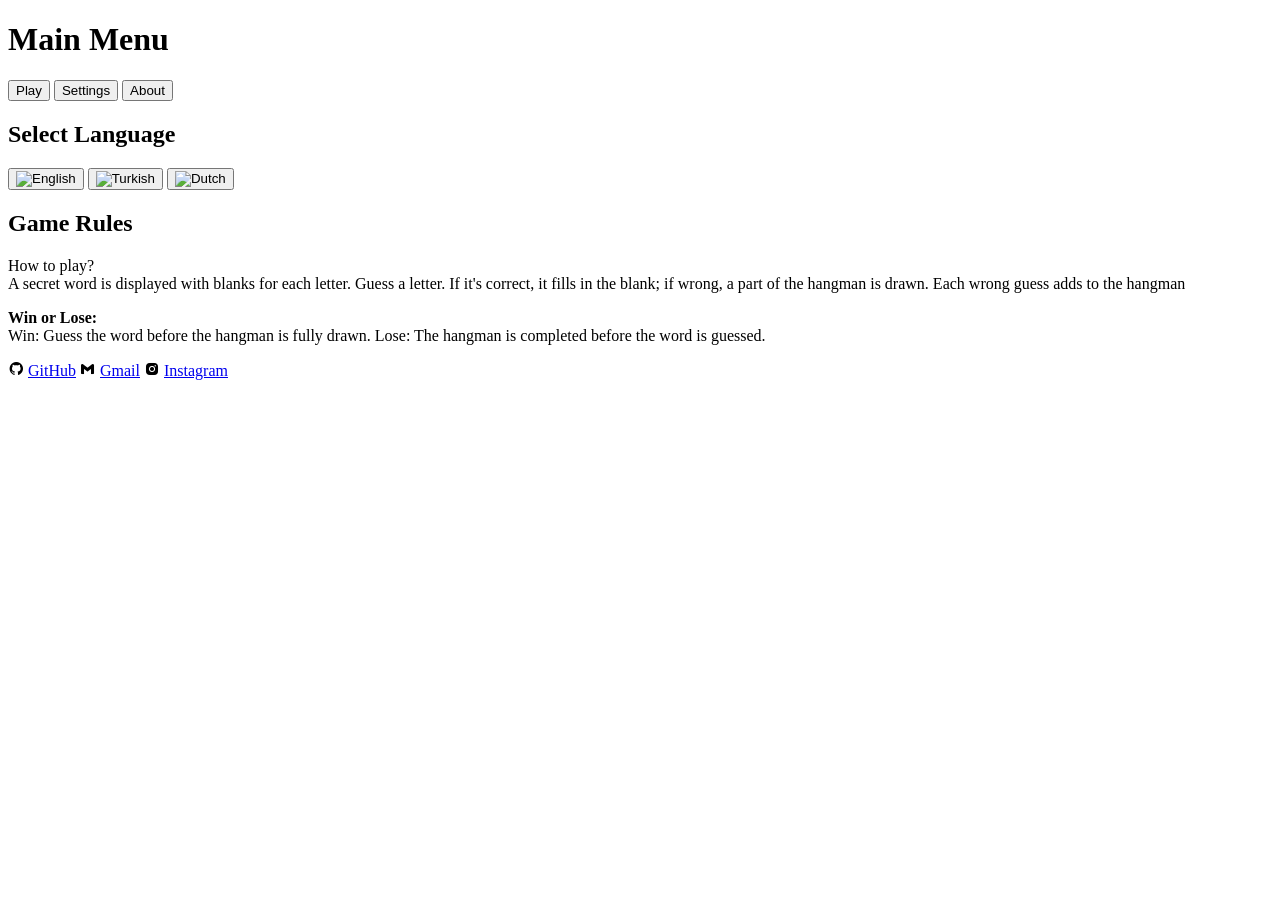
==== Html/menu.html @ f4b9d01e "" ====
<!DOCTYPE html>
<html lang="en">
<head>
    <meta charset="UTF-8">
    <meta name="viewport" content="width=device-width, initial-scale=1.0">
    <title>My First Web Game</title>
    <link rel="stylesheet" href="../CSS/menu.css">
    <link href='https://unpkg.com/boxicons@2.1.4/css/boxicons.min.css' rel='stylesheet'>
</head>
<body>
    <div class="main-page-container">
        <header>
            <h1 class="title">Main Menu</h1>
            <button class="main-btn">Play</button>
            <button class="main-btn">Settings</button>
            <button class="main-btn">About</button>
        </header>
        <aside>
            <div class="select-language">
            <h2>Select Language</h2>
            <button class="btn-language"><img class="img-language" src="images/United Kingdom Flag.jpg" alt="English"></button>
            <button class="btn-language"><img class="img-language" src="images/Turkey Flag.jpg" alt="Turkish"></button>
            <button class="btn-language"><img class="img-language" src="images/The Netherlands Flag.jpg" alt="Dutch"></button>
            </div>
            <h2>Game Rules</h2>
            <p>How to play? <br> A secret word is displayed with blanks for each letter.
            Guess a letter. If it's correct, it fills in the blank; if wrong, a part of the hangman is drawn.
            Each wrong guess adds to the hangman <figure class="br"></figure><b>Win or Lose:</b><br>
            Win: Guess the word before the hangman is fully drawn.
            Lose: The hangman is completed before the word is guessed. </p>
        </aside>
        <footer class="social-media">
            <i class='bx bxl-github'></i>
            <a href="#">GitHub</a>
            <i class='bx bxl-gmail' ></i>
            <a href="#">Gmail</a>
            <i class='bx bxl-instagram-alt' ></i>
            <a href="#">Instagram</a>
        </footer>
    </div>
    <script src="../JS/menu.js"></script>
    <script src="../JS/word-lists/word-list-en.js"></script>
    <script src="../JS/word-lists/word-list-nl.js"></script>
    <script src="../JS/word-lists/word-list-tr.js"></script>
    </body>
    </html>
---- CSS/menu.css ----
/* Importing Google font - Open Sans */
@import url("https://fonts.googleapis.com/css2?family=Open+Sans:wght@400;500;600;700&display=swap");
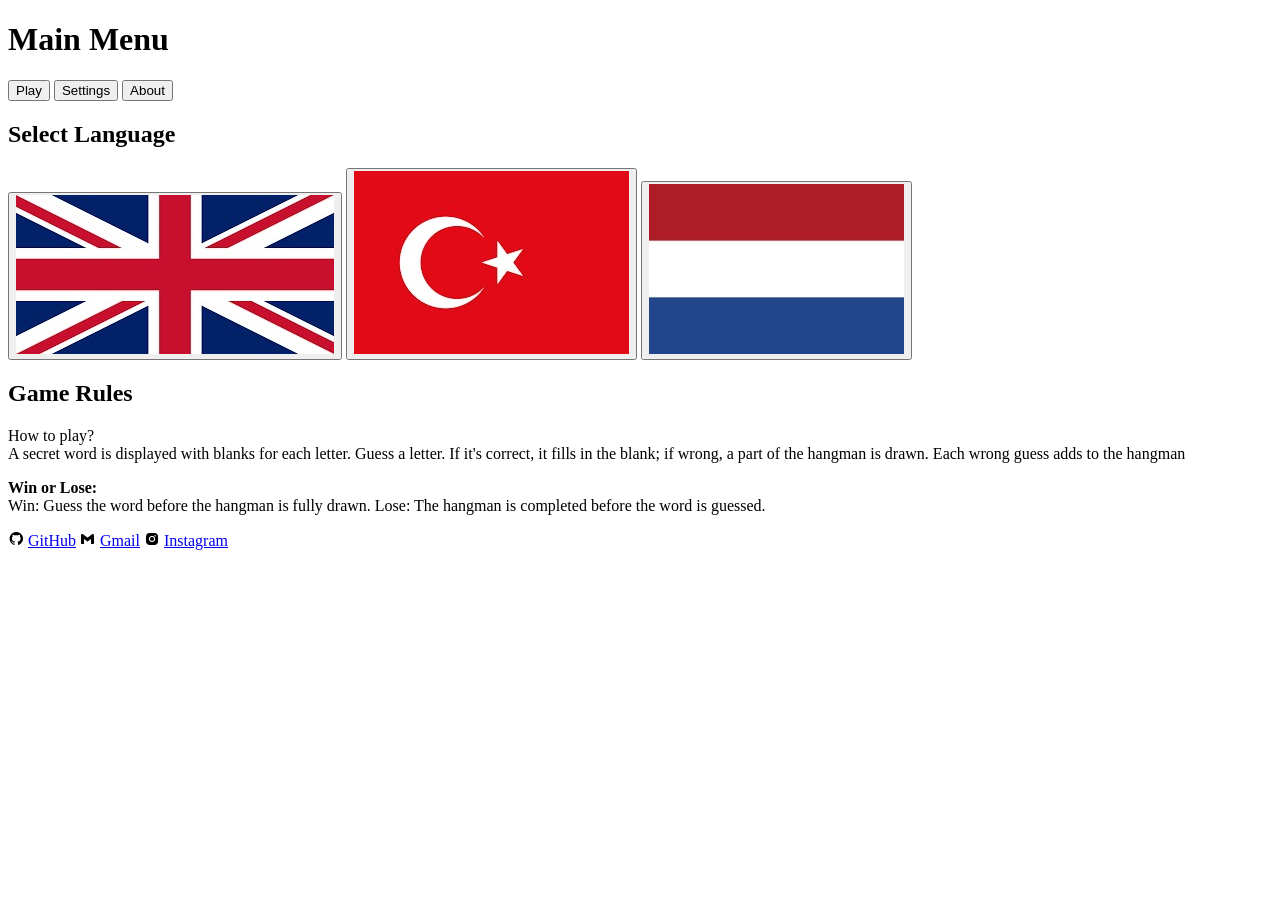
==== commit acc2f2dd: "" ====
--- a/Html/menu.html
+++ b/Html/menu.html
@@ -18,9 +18,9 @@
         <aside>
             <div class="select-language">
             <h2>Select Language</h2>
-            <button class="btn-language"><img class="img-language" src="images/United Kingdom Flag.jpg" alt="English"></button>
-            <button class="btn-language"><img class="img-language" src="images/Turkey Flag.jpg" alt="Turkish"></button>
-            <button class="btn-language"><img class="img-language" src="images/The Netherlands Flag.jpg" alt="Dutch"></button>
+            <button class="btn-language"><img class="img-language" src="../images/United Kingdom Flag.jpg" alt="English"></button>
+            <button class="btn-language"><img class="img-language" src="../images/Turkey Flag.jpg" alt="Turkish"></button>
+            <button class="btn-language"><img class="img-language" src="../images/The Netherlands Flag.jpg" alt="Dutch"></button>
             </div>
             <h2>Game Rules</h2>
             <p>How to play? <br> A secret word is displayed with blanks for each letter.
@@ -43,4 +43,7 @@
     <script src="../JS/word-lists/word-list-nl.js"></script>
     <script src="../JS/word-lists/word-list-tr.js"></script>
     </body>
-    </html>+    </html>
+
+
+    
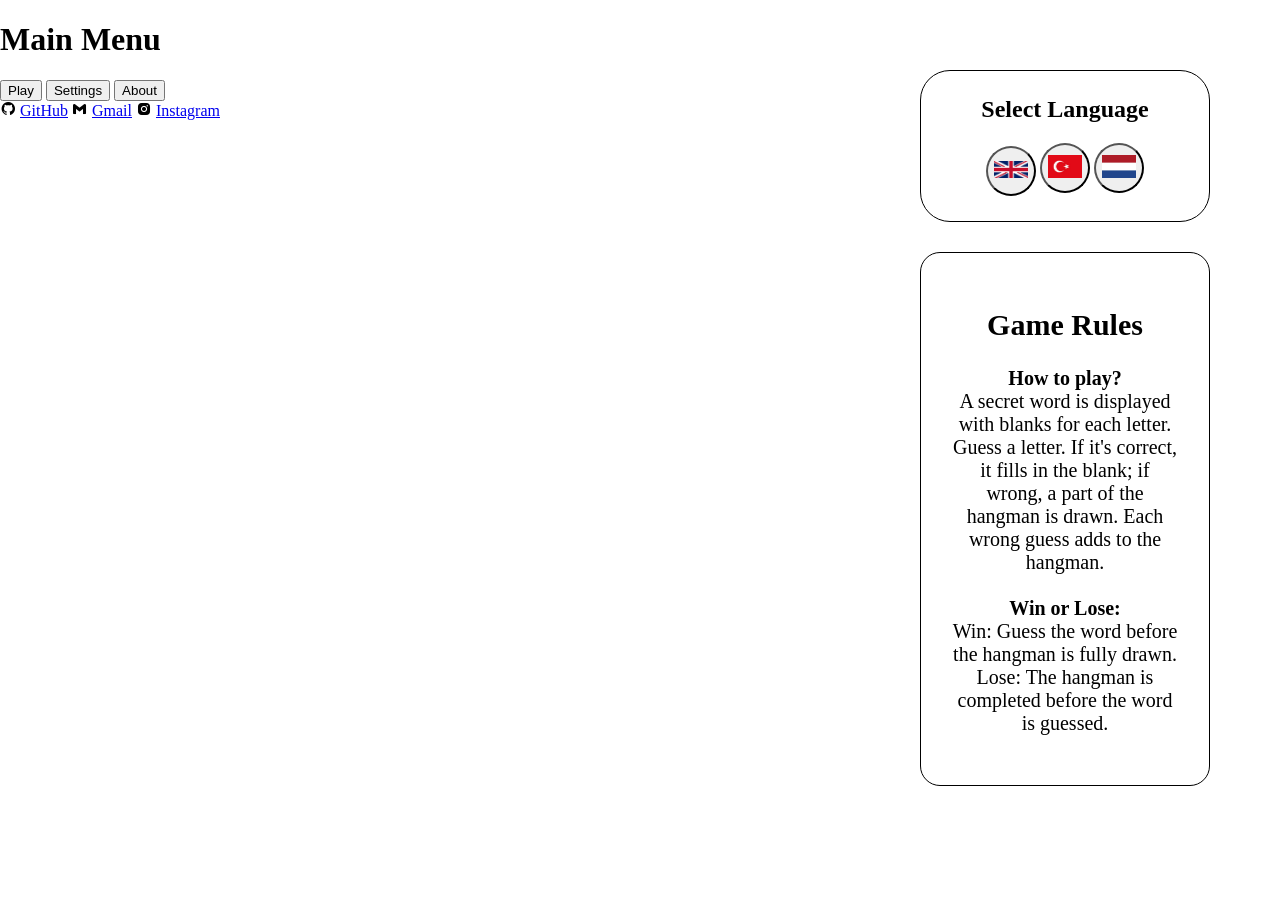
==== commit 1e2cf131: "" ====
--- a/Html/menu.html
+++ b/Html/menu.html
@@ -17,17 +17,19 @@
         </header>
         <aside>
             <div class="select-language">
-            <h2>Select Language</h2>
-            <button class="btn-language"><img class="img-language" src="../images/United Kingdom Flag.jpg" alt="English"></button>
-            <button class="btn-language"><img class="img-language" src="../images/Turkey Flag.jpg" alt="Turkish"></button>
-            <button class="btn-language"><img class="img-language" src="../images/The Netherlands Flag.jpg" alt="Dutch"></button>
+                <h2>Select Language</h2>
+                <button class="btn-language"><img class="img-language" src="../images/United Kingdom Flag.jpg" alt="English"></button>
+                <button class="btn-language"><img class="img-language" src="../images/Turkey Flag.jpg" alt="Turkish"></button>
+                <button class="btn-language"><img class="img-language" src="../images/The Netherlands Flag.jpg" alt="Dutch"></button>
             </div>
-            <h2>Game Rules</h2>
-            <p>How to play? <br> A secret word is displayed with blanks for each letter.
-            Guess a letter. If it's correct, it fills in the blank; if wrong, a part of the hangman is drawn.
-            Each wrong guess adds to the hangman <figure class="br"></figure><b>Win or Lose:</b><br>
-            Win: Guess the word before the hangman is fully drawn.
-            Lose: The hangman is completed before the word is guessed. </p>
+            <div class="rules">
+                <h2 class="game-rules">Game Rules</h2>
+                <p class="how-to-play"><b>How to play?</b> <br> A secret word is displayed with blanks for each letter.
+                Guess a letter. If it's correct, it fills in the blank; if wrong, a part of the hangman is drawn.
+                Each wrong guess adds to the hangman. <br><br> <b>Win or Lose:</b><br>
+                Win: Guess the word before the hangman is fully drawn.
+                Lose: The hangman is completed before the word is guessed. </p>
+            </div>        
         </aside>
         <footer class="social-media">
             <i class='bx bxl-github'></i>
--- a/CSS/menu.css
+++ b/CSS/menu.css
@@ -1,2 +1,50 @@
 /* Importing Google font - Open Sans */
 @import url("https://fonts.googleapis.com/css2?family=Open+Sans:wght@400;500;600;700&display=swap");
+body {
+  margin: 0;
+}
+.main-page-container{
+  position: relative;
+}
+
+
+/* ========================== Language Selection======================================== */
+aside{
+  position: fixed;
+  top: 0;
+  right: 0;
+  height: 100vh;
+  width: 350px;
+  padding: 20px;
+  margin: 20px;
+}
+.select-language{
+  border: 1px solid black;
+  border-radius: 30px;
+  padding: 25px;
+  text-align: center;
+  margin: 30px;
+}
+.select-language h2{
+  margin-top: 0;
+}
+.btn-language {
+  width: 50px;
+  height: 50px;
+  border-radius: 50%;
+}
+.btn-language img {
+  width: 100%;
+  height: auto;
+}
+
+/* ========================== Game Rules ======================================== */
+
+.rules{
+  border: 1px solid black;
+  padding: 30px;
+  border-radius: 20px;
+  text-align: center;
+  font-size: 20px;
+  margin: 30px;
+}
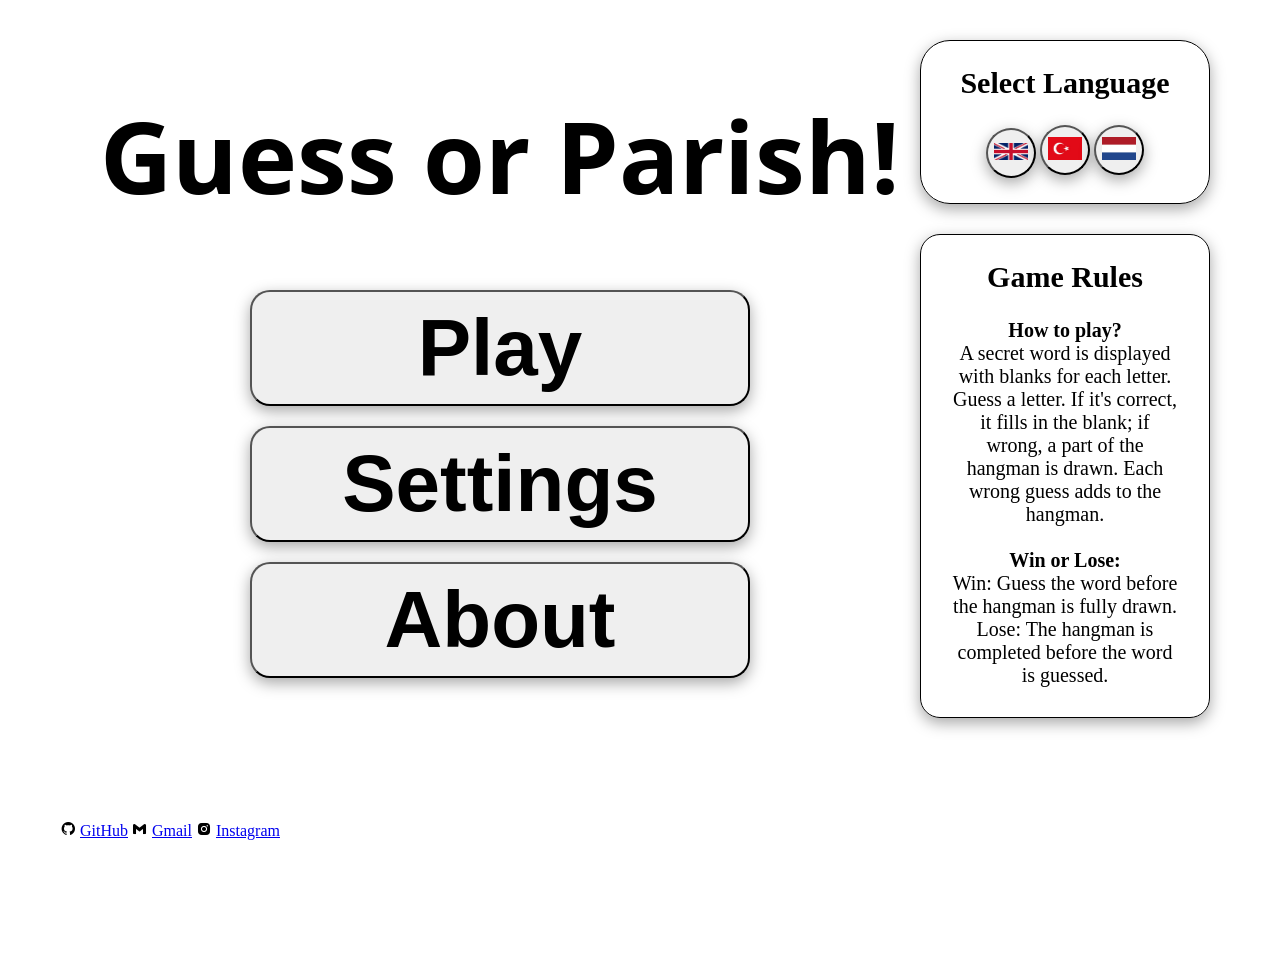
==== commit 6194bb5b: "" ====
--- a/Html/menu.html
+++ b/Html/menu.html
@@ -10,7 +10,7 @@
 <body>
     <div class="main-page-container">
         <header>
-            <h1 class="title">Main Menu</h1>
+            <h1 class="title"><span class="guess">Guess</span> or <span class="parish">Parish!</span></h1>
             <button class="main-btn">Play</button>
             <button class="main-btn">Settings</button>
             <button class="main-btn">About</button>
--- a/CSS/menu.css
+++ b/CSS/menu.css
@@ -7,31 +7,61 @@
   position: relative;
 }
 
+/* ========================== Header ========================================= */
+
+header {
+  position: absolute;
+  top: 0;
+  width: 75%;
+  padding: 20px;
+  text-align: center;
+}
+.title{
+  font-size: 100px;
+  font-family: "Open Sans", sans-serif;
+}
+.main-btn{
+  padding: 10px 20px;
+  font-size: 80px;
+  font-weight: bold;  
+  border-radius: 20px;
+  cursor: pointer;
+  display: block;
+  width: 500px;
+  margin: 20px auto;
+  box-shadow: rgba(0, 0, 0, 0.35) 0px 5px 15px;
+}
+
 
 /* ========================== Language Selection======================================== */
-aside{
-  position: fixed;
+ aside{
+  position: absolute;
   top: 0;
   right: 0;
   height: 100vh;
   width: 350px;
   padding: 20px;
   margin: 20px;
+  
 }
 .select-language{
   border: 1px solid black;
   border-radius: 30px;
   padding: 25px;
   text-align: center;
-  margin: 30px;
+  margin: 0 30px;
+  box-shadow: rgba(0, 0, 0, 0.35) 0px 5px 15px;
 }
 .select-language h2{
   margin-top: 0;
+  font-size: 30px;
 }
 .btn-language {
   width: 50px;
   height: 50px;
   border-radius: 50%;
+  cursor: pointer;
+  box-shadow: rgba(0, 0, 0, 0.35) 0px 5px 15px;
 }
 .btn-language img {
   width: 100%;
@@ -40,11 +70,22 @@
 
 /* ========================== Game Rules ======================================== */
 
-.rules{
+ .rules{
   border: 1px solid black;
-  padding: 30px;
+  padding: 0px 30px 10px 30px;
   border-radius: 20px;
   text-align: center;
   font-size: 20px;
   margin: 30px;
+  box-shadow: rgba(0, 0, 0, 0.35) 0px 5px 15px;
+} 
+
+/* ========================== Contact ======================================== */
+
+.social-media{
+  position: fixed;
+  bottom: 0px;
+  padding: 30px;
+  text-align: center;
+  margin: 30px;
 }
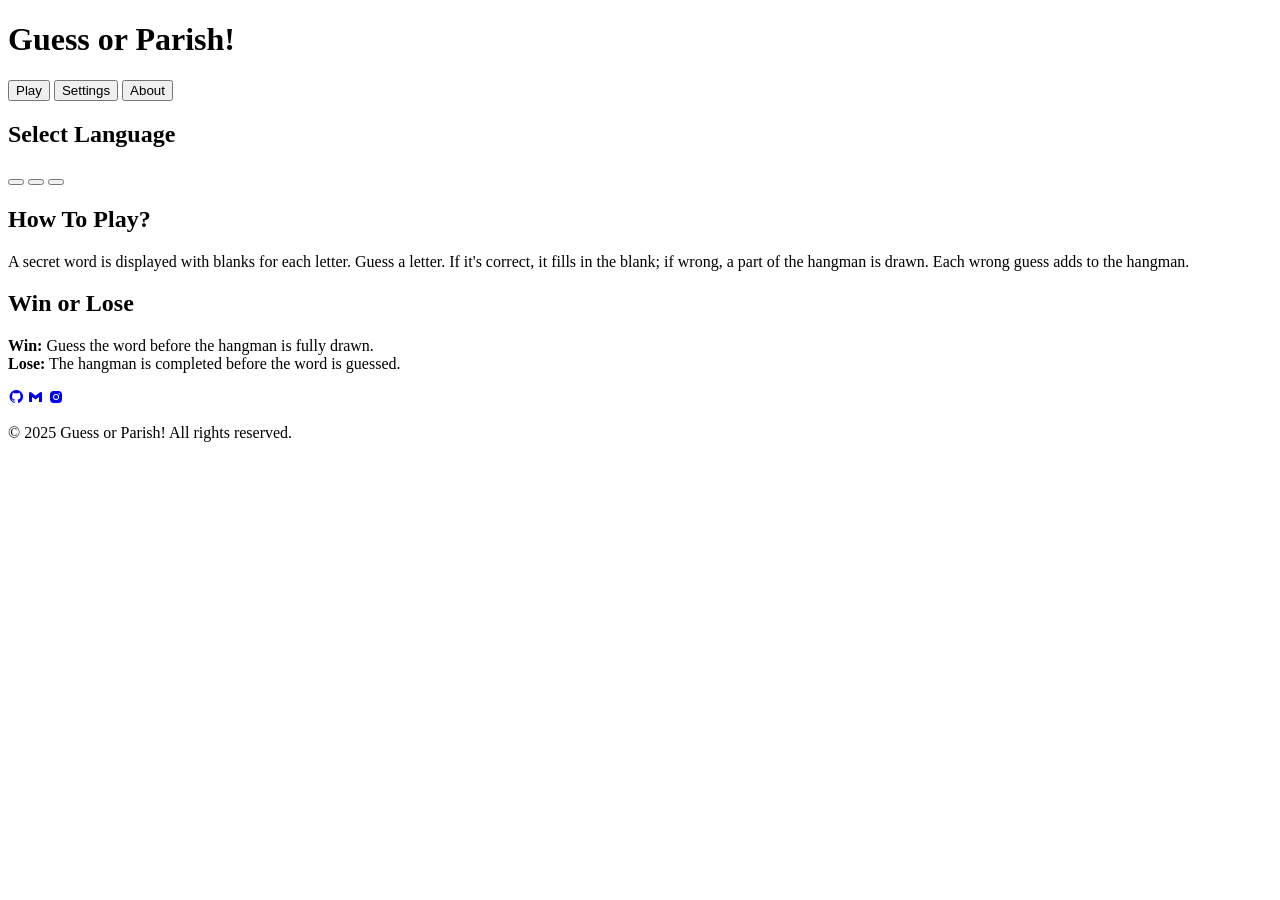
==== commit 7a1ae173: "" ====
--- a/Html/menu.html
+++ b/Html/menu.html
@@ -1,51 +1,70 @@
 <!DOCTYPE html>
 <html lang="en">
-<head>
-    <meta charset="UTF-8">
-    <meta name="viewport" content="width=device-width, initial-scale=1.0">
-    <title>My First Web Game</title>
-    <link rel="stylesheet" href="../CSS/menu.css">
-    <link href='https://unpkg.com/boxicons@2.1.4/css/boxicons.min.css' rel='stylesheet'>
-</head>
-<body>
-    <div class="main-page-container">
-        <header>
-            <h1 class="title"><span class="guess">Guess</span> or <span class="parish">Parish!</span></h1>
-            <button class="main-btn">Play</button>
-            <button class="main-btn">Settings</button>
-            <button class="main-btn">About</button>
-        </header>
-        <aside>
-            <div class="select-language">
-                <h2>Select Language</h2>
-                <button class="btn-language"><img class="img-language" src="../images/United Kingdom Flag.jpg" alt="English"></button>
-                <button class="btn-language"><img class="img-language" src="../images/Turkey Flag.jpg" alt="Turkish"></button>
-                <button class="btn-language"><img class="img-language" src="../images/The Netherlands Flag.jpg" alt="Dutch"></button>
-            </div>
-            <div class="rules">
-                <h2 class="game-rules">Game Rules</h2>
-                <p class="how-to-play"><b>How to play?</b> <br> A secret word is displayed with blanks for each letter.
-                Guess a letter. If it's correct, it fills in the blank; if wrong, a part of the hangman is drawn.
-                Each wrong guess adds to the hangman. <br><br> <b>Win or Lose:</b><br>
-                Win: Guess the word before the hangman is fully drawn.
-                Lose: The hangman is completed before the word is guessed. </p>
-            </div>        
-        </aside>
-        <footer class="social-media">
-            <i class='bx bxl-github'></i>
-            <a href="#">GitHub</a>
-            <i class='bx bxl-gmail' ></i>
-            <a href="#">Gmail</a>
-            <i class='bx bxl-instagram-alt' ></i>
-            <a href="#">Instagram</a>
-        </footer>
+  <head>
+    <meta charset="UTF-8" />
+    <meta name="viewport" content="width=device-width, initial-scale=1.0" />
+    <title>Guess or Parish!</title>
+    <link rel="stylesheet" href="../Css/menu.css" />
+    <link
+      href="https://unpkg.com/boxicons@2.1.4/css/boxicons.min.css"
+      rel="stylesheet"
+    />
+  </head>
+  <body>
+    <div class="container">
+      <!--------------- main section ------------>
+
+      <div class="main">
+        <h1>Guess or Parish!</h1>
+        <button class="main-btn">Play</button>
+        <button class="main-btn">Settings</button>
+        <button class="main-btn">About</button>
+      </div>
+
+      <!---------------------------------------------------------------------------------------->
+
+      <div class="side">
+        <!--------------- language section ------------>
+
+        <div class="language">
+          <h2>Select Language</h2>
+          <button id="en" class="language-btn"></button>
+          <button id="tr" class="language-btn"></button>
+          <button id="nl" class="language-btn"></button>
+        </div>
+
+        <!--------------- rules section ------------>
+
+        <div class="rules">
+          <h2>How To Play?</h2>
+          <p>
+            A secret word is displayed with blanks for each letter. Guess a
+            letter. If it's correct, it fills in the blank; if wrong, a part of
+            the hangman is drawn. Each wrong guess adds to the hangman.
+          </p>
+          <h2>Win or Lose</h2>
+          <p>
+            <b>Win:</b> Guess the word before the hangman is fully drawn.
+            <br /><b>Lose:</b> The hangman is completed before the word is
+            guessed.
+          </p>
+        </div>
+
+        <!---------------------------------------------------------------------------------------->
+      </div>
+
+      <!--------------- social media section ------------>
+      <div class="social-media">
+        
+        <a href="#" target="_blank"><i class="bx bxl-github"></i></a>
+        <a href="#" target="_blank"><i class="bx bxl-gmail"></i></a>
+        <a href="#" target="_blank"><i class="bx bxl-instagram-alt"></i></a>
+      </div>
+
+      <!--------------- footer section ------------>
+      <footer>
+        <p>&copy; 2025 Guess or Parish! All rights reserved.</p>
+      </footer>
     </div>
-    <script src="../JS/menu.js"></script>
-    <script src="../JS/word-lists/word-list-en.js"></script>
-    <script src="../JS/word-lists/word-list-nl.js"></script>
-    <script src="../JS/word-lists/word-list-tr.js"></script>
-    </body>
-    </html>
-
-
-    +  </body>
+</html>
